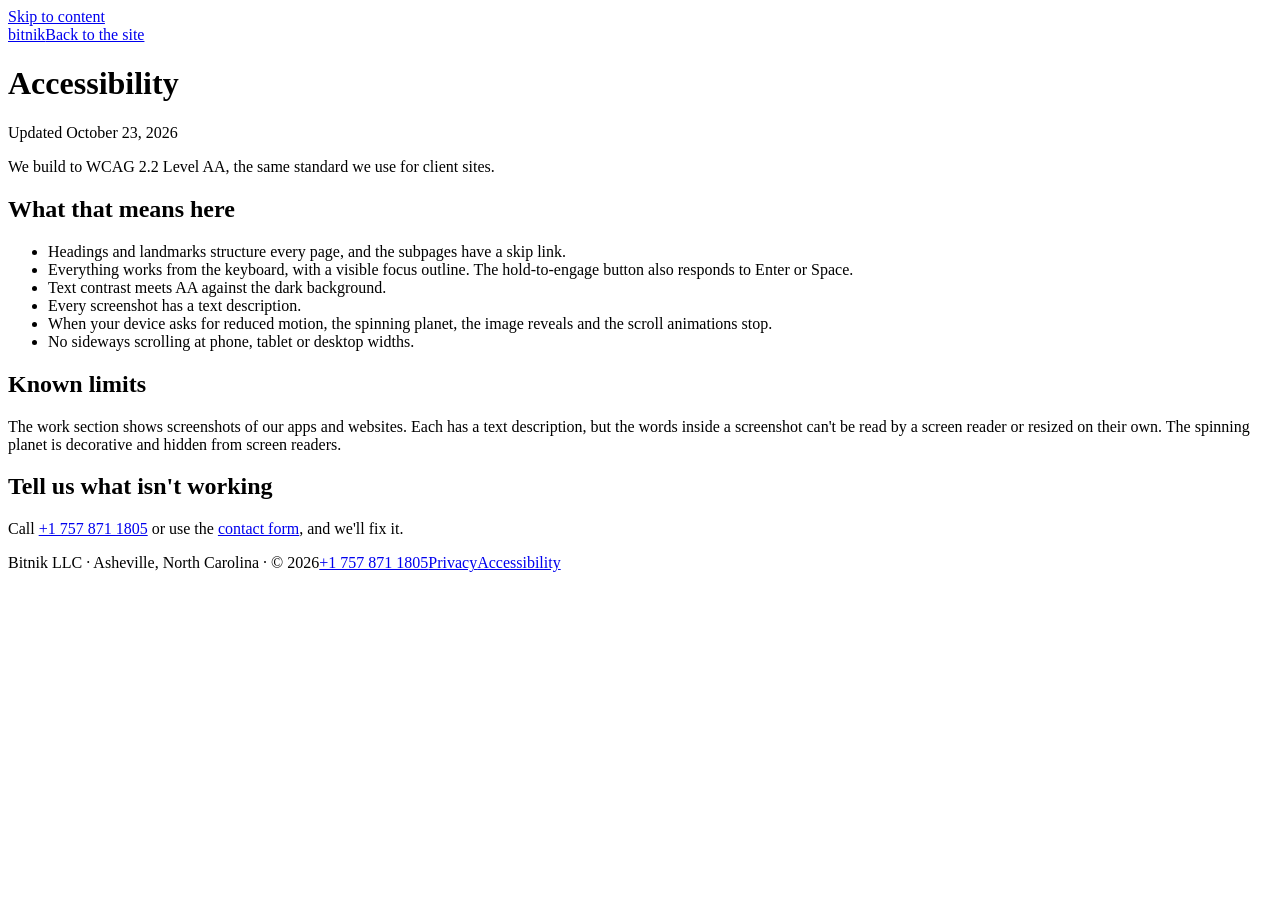
==== public/accessibility/index.html @ e177d1d8 "Replace the coming-soon page with the full site on Cloudflare Pages The one-page site (work, automat" ====
<!doctype html>
<html lang="en">
<head>
<meta charset="utf-8">
<meta name="viewport" content="width=device-width, initial-scale=1">
<title>Accessibility · Bitnik Technology</title>
<meta name="description" content="How bitnik.tech meets WCAG 2.2 AA, and how to report a problem.">
<meta name="theme-color" content="#0A0B0D">
<link rel="icon" href="/favicon.svg" type="image/svg+xml">
<link rel="preconnect" href="https://fonts.googleapis.com">
<link rel="preconnect" href="https://fonts.gstatic.com" crossorigin>
<link rel="stylesheet" href="https://fonts.googleapis.com/css2?family=Hubot+Sans:wght@500&family=Mona+Sans:wght@400;500&family=JetBrains+Mono:wght@400;700&display=swap">
<link rel="stylesheet" href="/legal.css">
</head>
<body>
<a class="skip" href="#main">Skip to content</a>
<header><a class="brand" href="/" aria-label="bitnik, home">bitnik<span class="blk" aria-hidden="true"></span></a><a class="back" href="/">Back to the site</a></header>
<main id="main">
<h1>Accessibility</h1>
<p class="stamp">Updated October 23, 2026</p>
<p>We build to WCAG 2.2 Level AA, the same standard we use for client sites.</p>
<h2>What that means here</h2>
<ul>
<li>Headings and landmarks structure every page, and the subpages have a skip link.</li>
<li>Everything works from the keyboard, with a visible focus outline. The hold-to-engage button also responds to Enter or Space.</li>
<li>Text contrast meets AA against the dark background.</li>
<li>Every screenshot has a text description.</li>
<li>When your device asks for reduced motion, the spinning planet, the image reveals and the scroll animations stop.</li>
<li>No sideways scrolling at phone, tablet or desktop widths.</li>
</ul>
<h2>Known limits</h2>
<p>The work section shows screenshots of our apps and websites. Each has a text description, but the words inside a screenshot can't be read by a screen reader or resized on their own. The spinning planet is decorative and hidden from screen readers.</p>
<h2>Tell us what isn't working</h2>
<p>Call <a href="tel:+17578711805">+1 757 871 1805</a> or use the <a href="/#contact">contact form</a>, and we'll fix it.</p>
</main>
<footer><span>Bitnik LLC · Asheville, North Carolina · © 2026</span><a href="tel:+17578711805">+1 757 871 1805</a><a href="/privacy/">Privacy</a><a href="/accessibility/">Accessibility</a></footer>
</body>
</html>
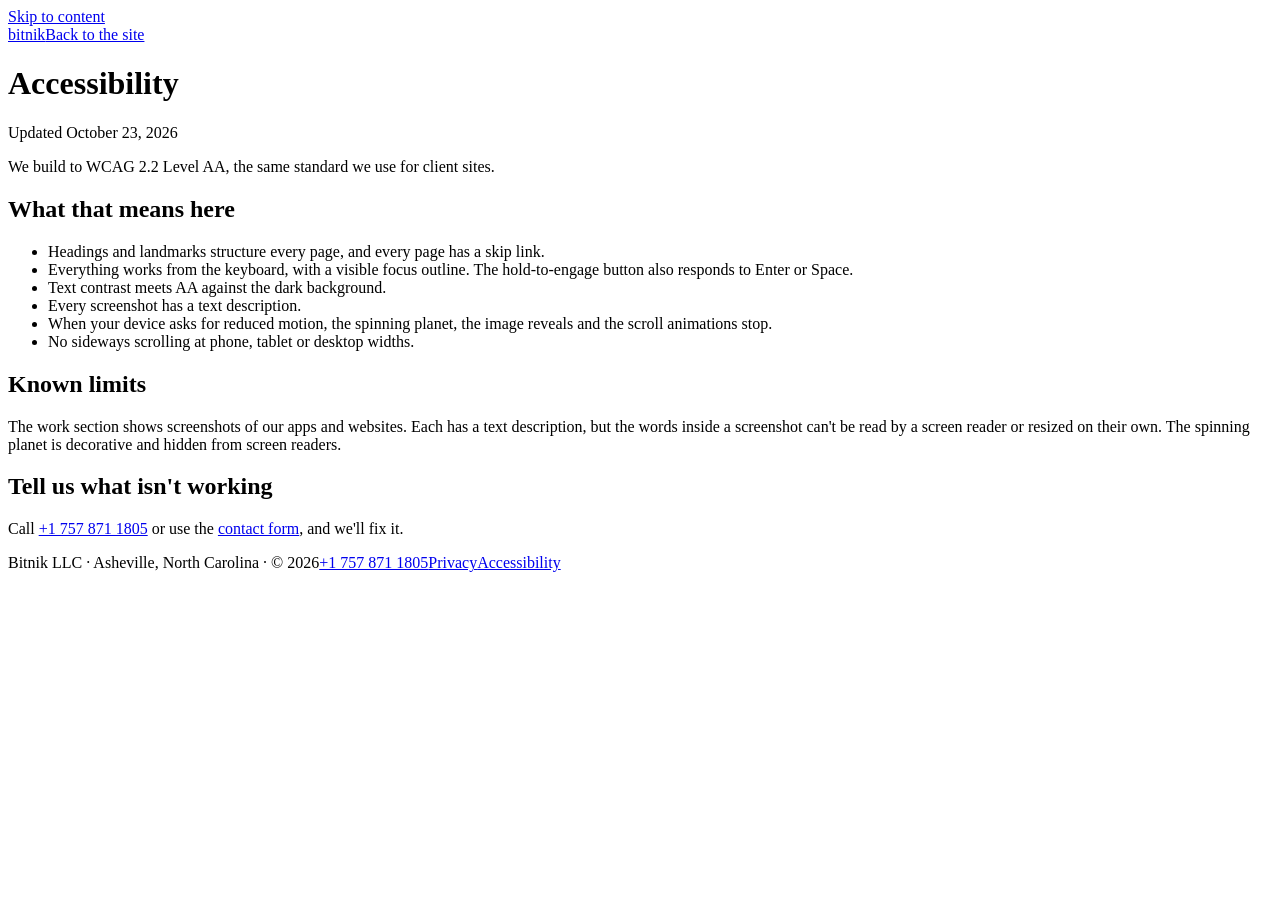
==== commit 067a19f3: "Make the site faster and fix the form's hidden states - Planet: bake the land map once into a textur" ====
--- a/public/accessibility/index.html
+++ b/public/accessibility/index.html
@@ -7,9 +7,15 @@
 <meta name="description" content="How bitnik.tech meets WCAG 2.2 AA, and how to report a problem.">
 <meta name="theme-color" content="#0A0B0D">
 <link rel="icon" href="/favicon.svg" type="image/svg+xml">
-<link rel="preconnect" href="https://fonts.googleapis.com">
-<link rel="preconnect" href="https://fonts.gstatic.com" crossorigin>
-<link rel="stylesheet" href="https://fonts.googleapis.com/css2?family=Hubot+Sans:wght@500&family=Mona+Sans:wght@400;500&family=JetBrains+Mono:wght@400;700&display=swap">
+<link rel="preload" href="/fonts/hubot-sans-latin-500-normal.woff2" as="font" type="font/woff2" crossorigin>
+<link rel="preload" href="/fonts/mona-sans-latin-400-normal.woff2" as="font" type="font/woff2" crossorigin>
+<style>
+@font-face{font-family:'Hubot Sans';font-style:normal;font-weight:500;font-display:swap;src:url(/fonts/hubot-sans-latin-500-normal.woff2) format('woff2')}
+@font-face{font-family:'Mona Sans';font-style:normal;font-weight:400;font-display:swap;src:url(/fonts/mona-sans-latin-400-normal.woff2) format('woff2')}
+@font-face{font-family:'Mona Sans';font-style:normal;font-weight:500;font-display:swap;src:url(/fonts/mona-sans-latin-500-normal.woff2) format('woff2')}
+@font-face{font-family:'JetBrains Mono';font-style:normal;font-weight:400;font-display:swap;src:url(/fonts/jetbrains-mono-latin-400-normal.woff2) format('woff2')}
+@font-face{font-family:'JetBrains Mono';font-style:normal;font-weight:700;font-display:swap;src:url(/fonts/jetbrains-mono-latin-700-normal.woff2) format('woff2')}
+</style>
 <link rel="stylesheet" href="/legal.css">
 </head>
 <body>
@@ -21,7 +27,7 @@
 <p>We build to WCAG 2.2 Level AA, the same standard we use for client sites.</p>
 <h2>What that means here</h2>
 <ul>
-<li>Headings and landmarks structure every page, and the subpages have a skip link.</li>
+<li>Headings and landmarks structure every page, and every page has a skip link.</li>
 <li>Everything works from the keyboard, with a visible focus outline. The hold-to-engage button also responds to Enter or Space.</li>
 <li>Text contrast meets AA against the dark background.</li>
 <li>Every screenshot has a text description.</li>
